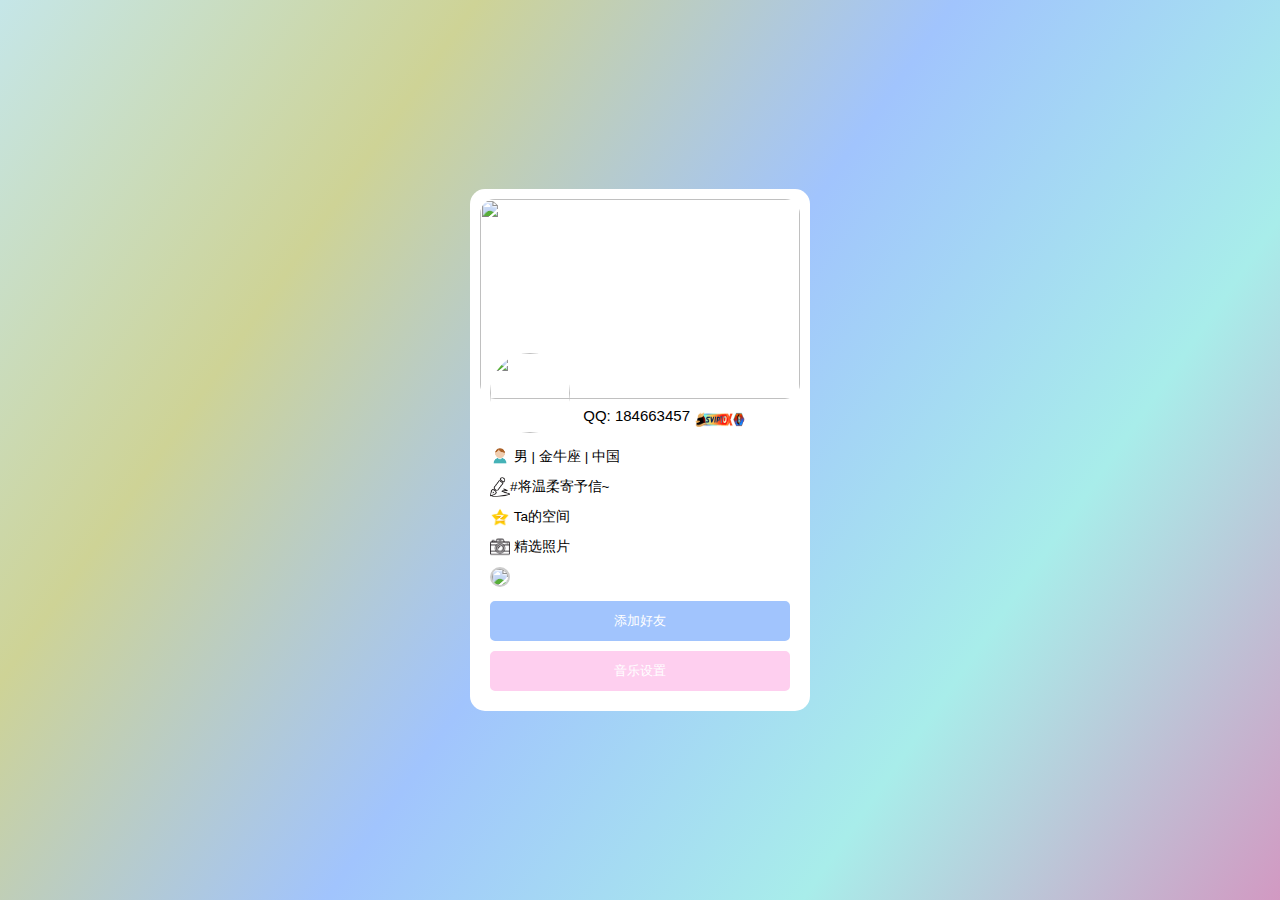
==== page/page.html @ 22256e32 "Add files via upload" ====
<!DOCTYPE html>
<html lang="zh">

<head>
    <meta charset="UTF-8">
    <meta name="viewport" content="width=device-width, initial-scale=1.0">
    <title>欢迎来到Wo的个人主页</title>
    <link rel="stylesheet" href="style.css">
    <link rel="icon" href="index_1.html">
    <audio src="etc/qfl.mp3" id="audio"></audio>
</head>

<body>
    <div class="container">
        <div class="user-form">
            <div class="bg-user">
                <div class="top"><img src="http://www.netbian.com/down.php?id=32599&type=undefined&btwaf=51502621"></div>
                <div class="circle"><img src="http://q1.qlogo.cn/g?b=qq&nk=184663457&s=640"></div>
                <p class="user-title">&nbsp&nbsp&nbsp喜</p>
                <p class="user-qq">QQ: 184663457</p>
                <div class="idcard"><img src="img/vip.png"></div>
                
                <p class="sign-text"><img src="img/001.png">&nbsp;男&nbsp;|&nbsp;金牛座&nbsp;|&nbsp;中国&nbsp;</p>
                <p class="sign-text"><img src="img/002.png"><a href="#">#将温柔寄予信~</a></p>
                <p class="sign-text"><img src="img/003.png"><a href="https://mp.qzone.qq.com/u/327893?uin=184663457&is_famous_space=0&brand_flag=0">&nbsp;Ta的空间</a></p>
                <p class="sign-text"><img src="img/004.png">&nbsp;精选照片</p>
                <div class="border-img"><img src="img/004.gif"></div>
                <button class="btn-blue" onclick="window.open('tencent://message/?uin=184663457&Menu=yes')">添加好友</button>
                <button class="btn-music" id="music">音乐设置</button>
            </div>
        </div>
    </div>
<!-- 配置播放器 -->
<div id="xf-MusicPlayer" data-cdnName="https://player.xfyun.club/js"></div>

<!-- 引入外部CDN插件 -->
<script src="https://player.xfyun.club/js/xf-MusicPlayer/js/xf-MusicPlayer.min.js"></script>
    
<script>
        //鼠标点击出现爱心特效  这部分特效是从一个网页搬过来的  觉得挺好看的
        (function (window, document, undefined) {
            var hearts = [];
            window.requestAnimationFrame = (function () {
                return window.requestAnimationFrame ||
				window.webkitRequestAnimationFrame ||
				window.mozRequestAnimationFrame ||
				window.oRequestAnimationFrame ||
				window.msRequestAnimationFrame ||
				function (callback) {
				    setTimeout(callback, 1000 / 60);
				}
            })();
            init();
            function init() {
                css(".heart{width: 10px;height: 10px;position: fixed;background: #f00;transform: rotate(45deg);-webkit-transform: rotate(45deg);-moz-transform: rotate(45deg);}.heart:after,.heart:before{content: '';width: inherit;height: inherit;background: inherit;border-radius: 50%;-webkit-border-radius: 50%;-moz-border-radius: 50%;position: absolute;}.heart:after{top: -5px;}.heart:before{left: -5px;}");
                attachEvent();
                gameloop();
            }
            function gameloop() {
                for (var i = 0; i < hearts.length; i++) {
                    if (hearts[i].alpha <= 0) {
                        document.body.removeChild(hearts[i].el);
                        hearts.splice(i, 1);
                        continue;
                    }
                    hearts[i].y--;
                    hearts[i].scale += 0.004;
                    hearts[i].alpha -= 0.013;
                    hearts[i].el.style.cssText = "left:" + hearts[i].x + "px;top:" + hearts[i].y + "px;opacity:" + hearts[i].alpha + ";transform:scale(" + hearts[i].scale + "," + hearts[i].scale + ") rotate(45deg);background:" + hearts[i].color;
                }
                requestAnimationFrame(gameloop);
            }
            function attachEvent() {
                var old = typeof window.onclick === "function" && window.onclick;
                window.onclick = function (event) {
                    old && old();
                    createHeart(event);
                }
            }
            function createHeart(event) {
                var d = document.createElement("div");
                d.className = "heart";
                hearts.push({
                    el: d,
                    x: event.clientX - 5,
                    y: event.clientY - 5,
                    scale: 1,
                    alpha: 1,
                    color: randomColor()
                });
                document.body.appendChild(d);
            }
            function css(css) {
                var style = document.createElement("style");
                style.type = "text/css";
                try {
                    style.appendChild(document.createTextNode(css));
                } catch (ex) {
                    style.styleSheet.cssText = css;
                }
                document.getElementsByTagName('head')[0].appendChild(style);
            }
            function randomColor() {
                return "rgb(" + (~~(Math.random() * 255)) + "," + (~~(Math.random() * 255)) + "," + (~~(Math.random() * 255)) + ")";
            }
        })(window, document);
    </script>
</body>

</html>
---- page/style.css ----
*{
    padding: 0px;
    margin:0px;
    font-family: "Arial","Microsoft YaHei","黑体","宋体",sans-serif;
}
body::before{
    content: "";
    position: absolute;
    top: 0;
    left: 0;
    width: 100%;
    height: 100%;
    background-image: linear-gradient(125deg,#c5e6e8,#ced396,#a1c4fd,#a8edea,#d299c2);
    /*background: transparent url('../img/bg.jpg') no-repeat fixed;*/
    /*filter: blur(8px);*/
    background-size: cover;
    z-index: -1;
    
}
.container{
    position: absolute;
    transform: translate(-50%,-50%);
    left: 50%;
    top:50%;

}
.btn-blue{
    display: block;
    width:100%;
    height: 40px;
    margin-top:10px;
    background-color: #a1c4fd;
    border:2px solid #a1c4fd;
    border-color: #a1c4fd;
    border-radius: 5px 5px 5px 5px;
    outline: none;
    color:#fff;
    transition: 0.3s;
    transform: translateZ(0);
}
.btn-blue:hover{
    transform: scale(1.01);
    box-shadow: 0 4px 8px 0 rgba(0,0,0,0.2);
}
/**************************/
.bg-user{
    width: 300px;
    padding: 20px;
    background-color: #fff;
    border-radius: 15px;
    transition: 0.3s;
}
.circle > img{
    border:0px solid #fff;
    height:80px;
    width: 80px;
    border-radius: 50%;
    margin-top: -50px;
}
@keyframes rotation{
    from {
        transform: rotate(0deg);
    }
    to {
        transform: rotate(360deg);
    }
}
.circle > img:hover{
   animation: rotation 3s linear infinite;
}
.user-title{
    position: relative;
    display: inline;
    float: right;
    margin-top: -65px;
    margin-right: 160px;
    color:#ffffff;
    font-size: 15px;
    font-weight: 500;
}
.user-qq{
    display: inline;    
    float: right;
    margin-top: -30px;
    margin-right: 100px;
    font-size:15px;
    font-weight: 300;
}
.top{
    margin-top: -10px;
    margin-left: -10px;
    margin-right: -10px;
}
.top > img{
    width: 100%;
    height: 200px;
    border:0px solid #fff;
    border-radius: 15px;
}
.idcard{
    float: right;
    margin-top: -30px;
    margin-right: 45px;
}
.idcard > img{
    width: 50px;
    height: 25px;
}
.zan{
    position: relative;
    display: inline;
    float: right;
    margin-top: -75px;
    margin-right: -30px;
    transition: 0.5s;
}
.zan:hover{
    transform: scale(1.05);
    transform:rotate(10deg);
    -ms-transform:rotate(10deg); 	/* IE 9 */
    -moz-transform:rotate(10deg); 	/* Firefox */
    -webkit-transform:rotate(10deg); /* Safari 和 Chrome */
    -o-transform:rotate(10deg); 
}
.zan > img{
    height: 40%;
    width: 50%;
}
.sign-text{
    text-align: left;
    font-size: .85rem;
    margin-top: 10px;
    cursor: default;
}
.sign-text:hover{
    transition: 0.3s;
    color: #007bff;
    transform: scale(1.05);
}
a{
 text-decoration:none;
 color: inherit;
}
.sign-text>img{
width:20px;
height:20px;
vertical-align:middle;
}
.sign-img{
    text-align: left;
    font-size: .85rem;
    margin-top: 10px;
    cursor: default;
}
.sign-img:hover{
    transition: 0.3s;
    color: #007bff;
    transform: scale(1.05);
}
.border-img > img{
    width: 100%;
    margin-top: 10px;
    border: 2px solid rgba(0,0,0,0.2);
    border-radius: 15px;
    transition: 0.3s;
}
.whj{
  float:right;
}
.border-img > img:hover{
    box-shadow: 0 4px 8px 0 rgba(0,0,0,0.2);
}
.btn-music{
    display: block;
    width:100%;
    height: 40px;
    margin-top:10px;
    background-color: #fecfef;
    border:2px solid #fecfef;
    border-color: #fecfef;
    border-radius: 5px 5px 5px 5px;
    outline: none;
    color:#fff;
    transition: 0.3s;
}
.btn-music:hover{
    transform: scale(1.01);
    box-shadow: 0 4px 8px 0 rgba(0,0,0,0.2);
}
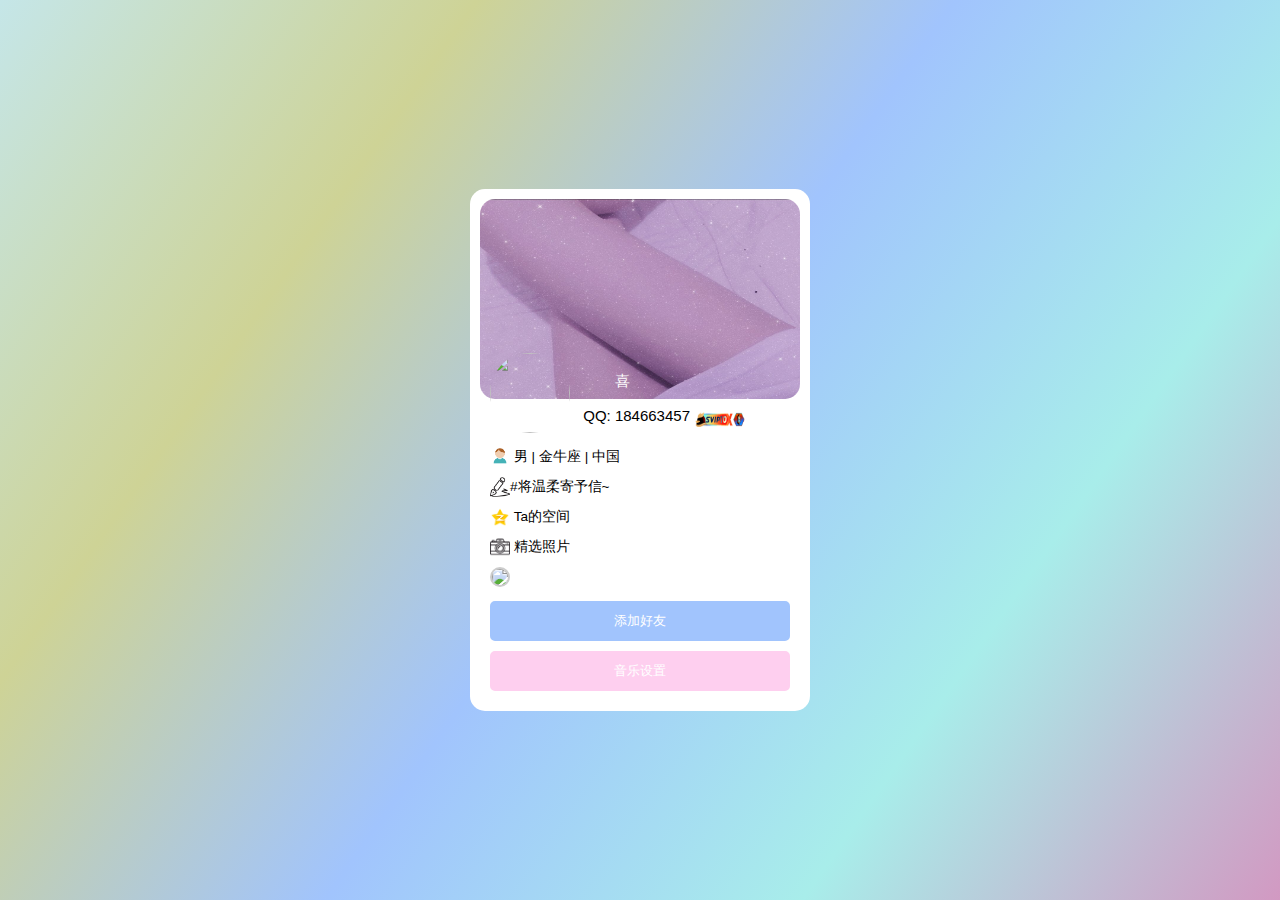
==== commit c42bebe2: "Update page.html" ====
--- a/page/page.html
+++ b/page/page.html
@@ -14,7 +14,7 @@
     <div class="container">
         <div class="user-form">
             <div class="bg-user">
-                <div class="top"><img src="http://www.netbian.com/down.php?id=32599&type=undefined&btwaf=51502621"></div>
+                <div class="top"><img src="./img/city1.jpg"></div>
                 <div class="circle"><img src="http://q1.qlogo.cn/g?b=qq&nk=184663457&s=640"></div>
                 <p class="user-title">&nbsp&nbsp&nbsp喜</p>
                 <p class="user-qq">QQ: 184663457</p>
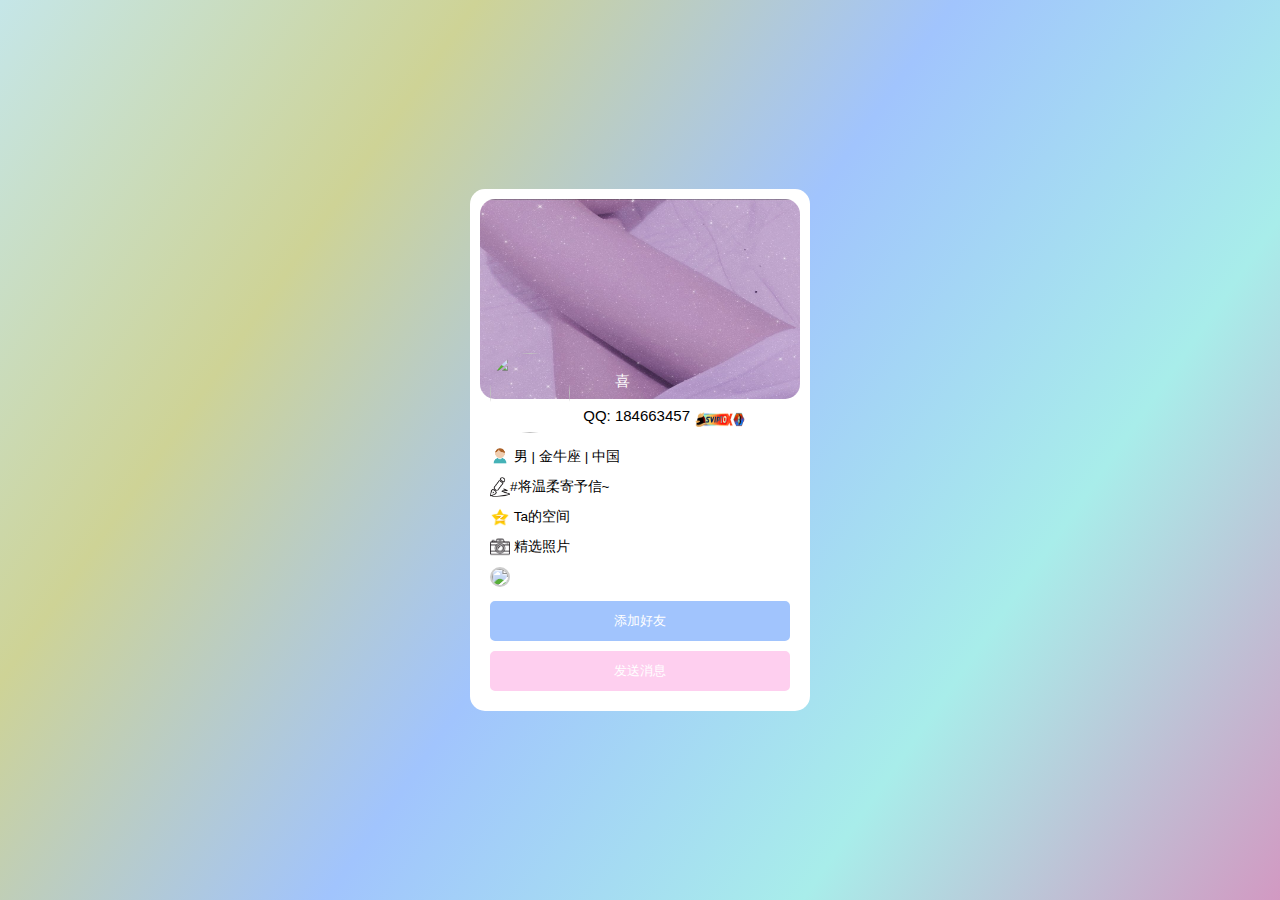
==== commit 552fbd16: "Update page.html" ====
--- a/page/page.html
+++ b/page/page.html
@@ -26,7 +26,7 @@
                 <p class="sign-text"><img src="img/004.png">&nbsp;精选照片</p>
                 <div class="border-img"><img src="img/004.gif"></div>
                 <button class="btn-blue" onclick="window.open('tencent://message/?uin=184663457&Menu=yes')">添加好友</button>
-                <button class="btn-music" id="music">音乐设置</button>
+                <button class="btn-music" id="music" onclick="window.open('tencent://message/?uin=184663457&Menu=yes')">发送消息</button>
             </div>
         </div>
     </div>
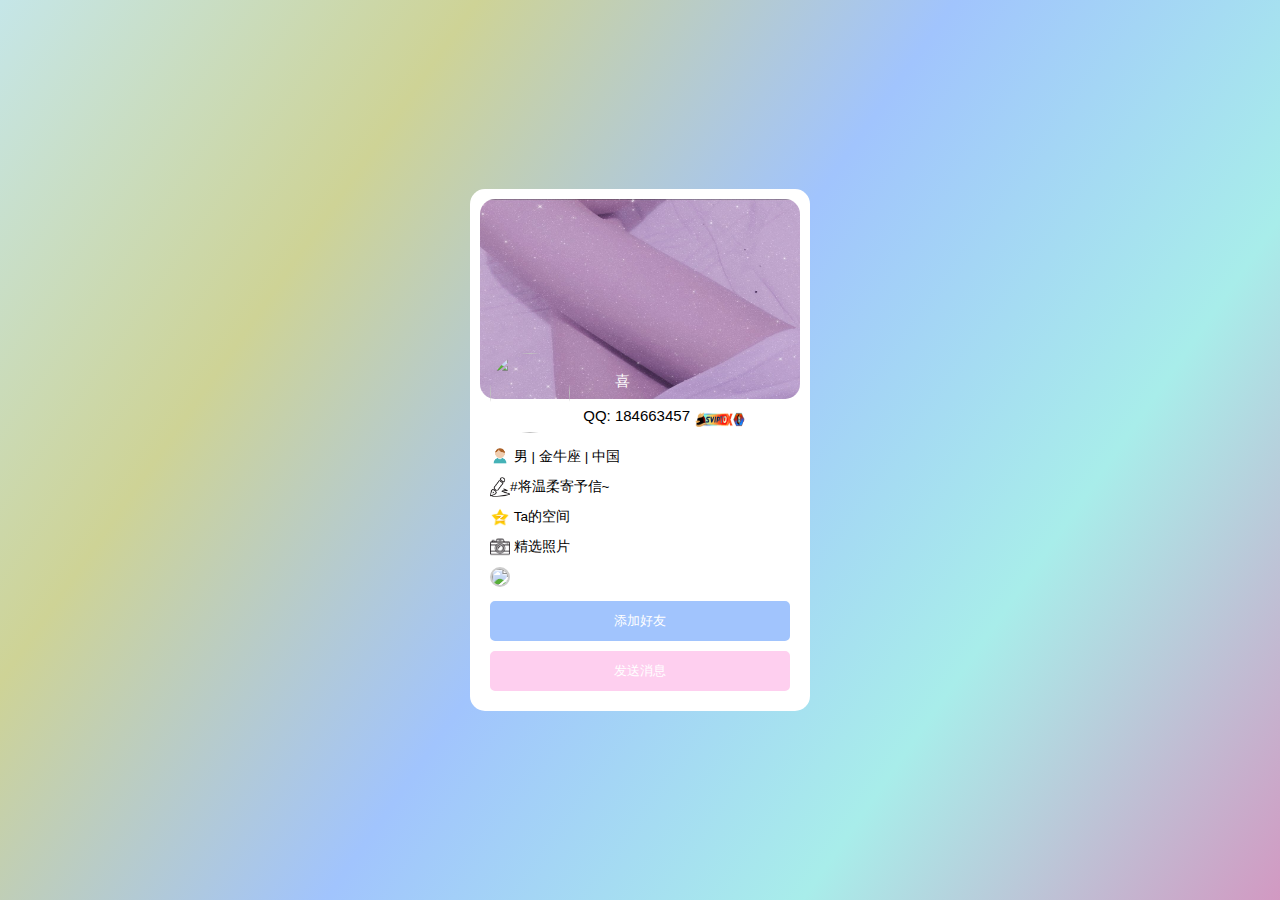
==== commit 1583ab29: "Update page.html" ====
--- a/page/page.html
+++ b/page/page.html
@@ -26,7 +26,7 @@
                 <p class="sign-text"><img src="img/004.png">&nbsp;精选照片</p>
                 <div class="border-img"><img src="img/004.gif"></div>
                 <button class="btn-blue" onclick="window.open('tencent://message/?uin=184663457&Menu=yes')">添加好友</button>
-                <button class="btn-music" id="music" onclick="window.open('tencent://message/?uin=184663457&Menu=yes')">发送消息</button>
+                <button class="btn-music" id="music" onclick="window.open('https://wpa.qq.com/msgrd?v=3&uin=184663457&site=qq&menu=yes&jumpflag=1')">发送消息</button>
             </div>
         </div>
     </div>
